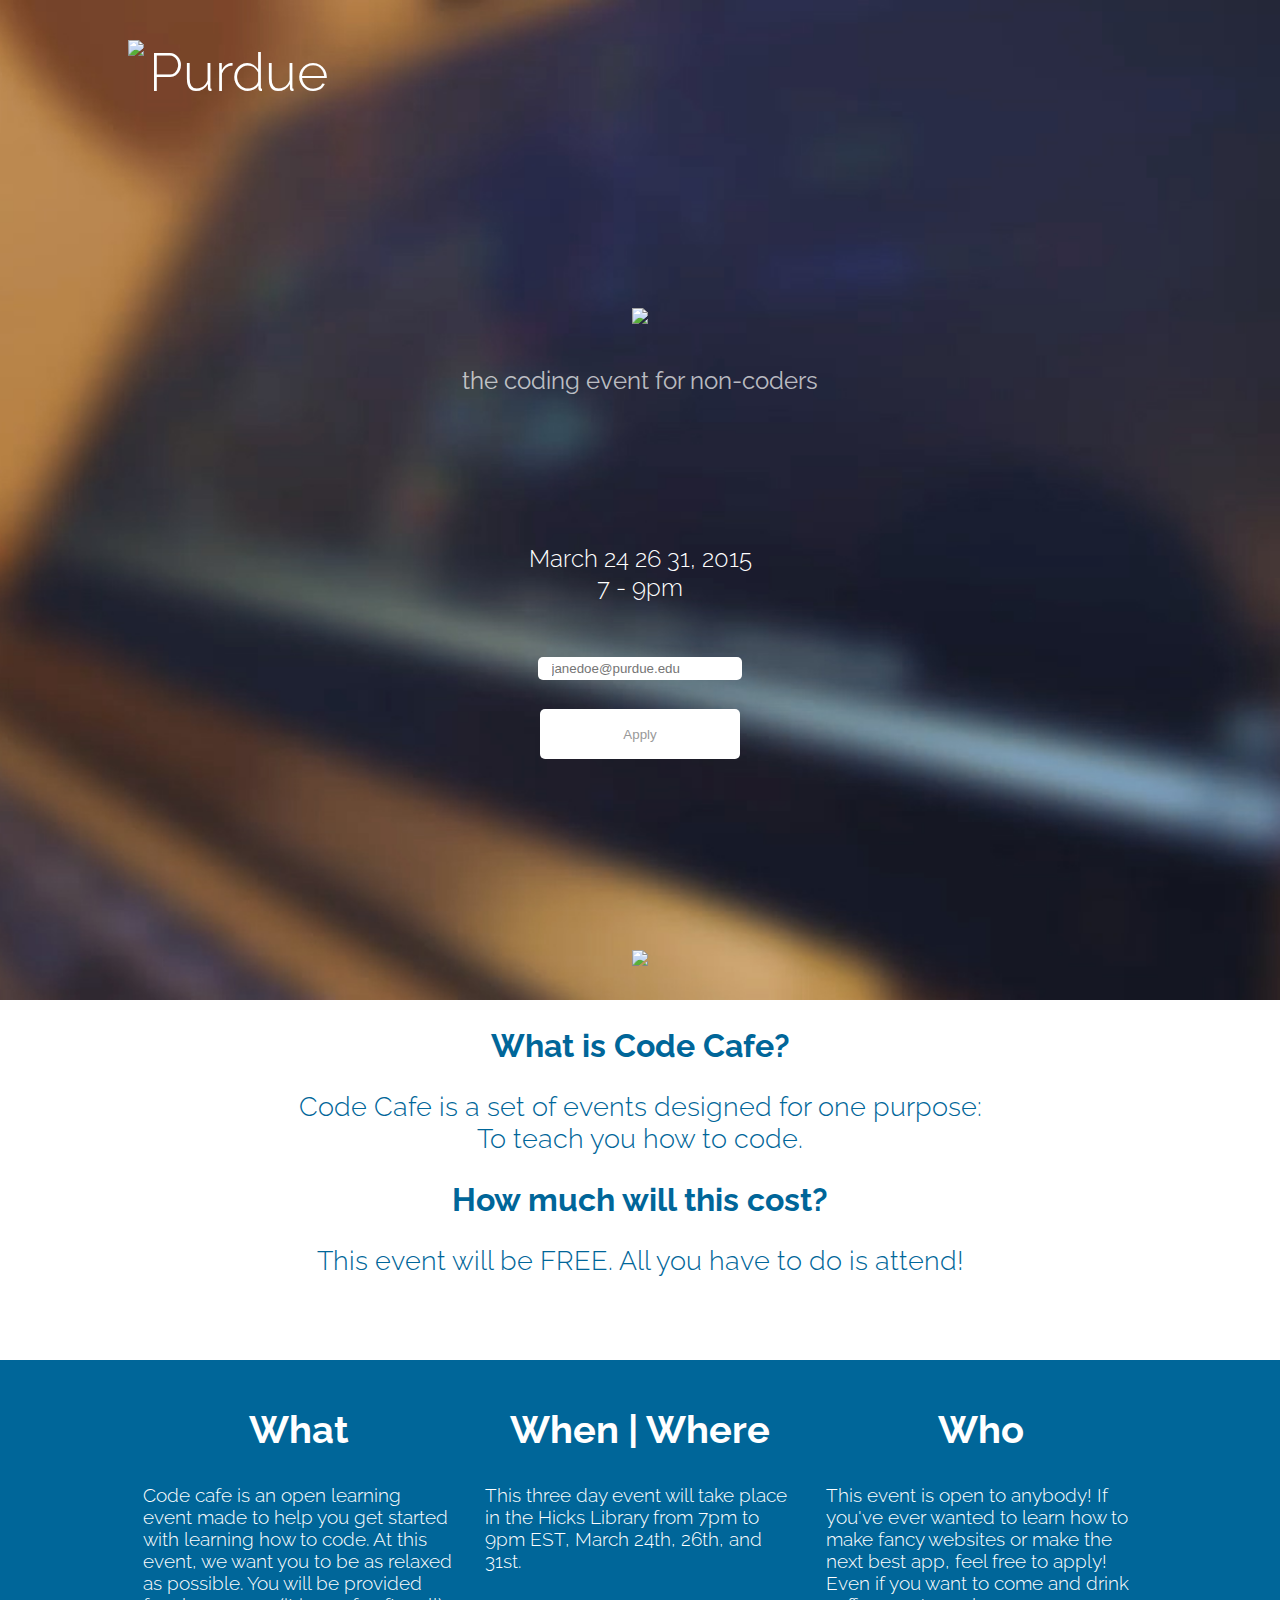
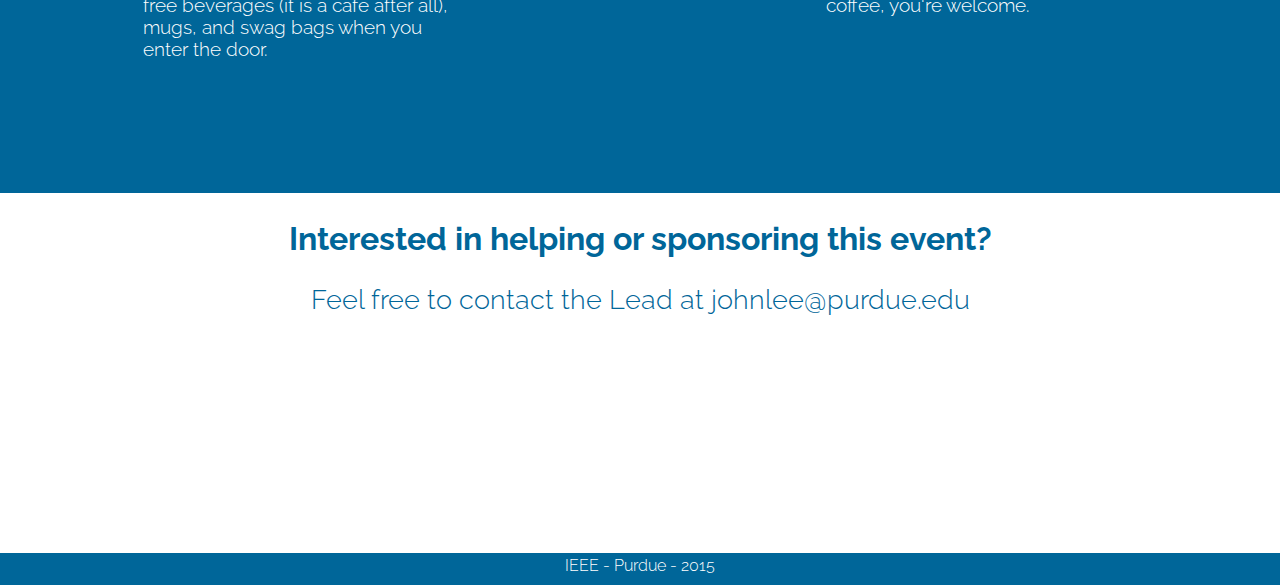
==== index.html @ c106bb70 "Added  background video" ====
<!DOCTYPE html>
<html lang="en">
  <head>
    <!-- Basic Page Needs
    –––––––––––––––––––––––––––––––––––––––––––––––––– -->
    <meta charset="utf-8">
    <title>Code Cafe</title>
    <meta name="description" content="">
    <meta name="author" content="">

    <!-- Mobile Specific Metas
    –––––––––––––––––––––––––––––––––––––––––––––––––– -->
    <meta name="viewport" content="width=device-width, initial-scale=1.0">

    <!-- CSS
    –––––––––––––––––––––––––––––––––––––––––––––––––– -->
    <link rel="stylesheet" href="css/normalize.css">
    <link rel="stylesheet" href="css/custom.css">

    <!-- Scripts
    –––––––––––––––––––––––––––––––––––––––––––––––––– -->
    <script src="https://ajax.googleapis.com/ajax/libs/jquery/2.1.1/jquery.min.js"></script>
    <script src="js/main.js"></script>

  </head>
  <body>

    <div class="videoBody">
        <video autoplay loop poster="images/background.jpg" id="bgvid">
            <source src="images/video5.mp4" type="video/mp4">
        </video>
        <div class="imageHeader">
            <img height="60" src="images/ieee.png"> <div>Purdue</div>
        </div>
        <div class="mainContent">
            <div class="title">
                <img src="images/title.png">
                <br>the coding event for non-coders
            </div>
            <div class="description">

                <br>
                March 24 26 31, 2015
                <br>7 - 9pm
            </div>
            <div class="buttonHolder">
                <input id="email" onClick="reset()" placeholder="janedoe@purdue.edu"></input>
                <br>
                <br>
                <button id="submit" onClick="apply()">Apply</button>
            </div>
        </div>
        <div class="pageArrow">
            <img onclick="scroll()" src="images/arrow.png">
        </div>
    </div>
    <div class="card page-2">
        <div class="card">
            <h2 class="blueT">What is Code Cafe?</h2>
            <div class="cardD blueT">
                Code Cafe is a set of events designed for one purpose: 
                <br>To teach you how to code.
            </div>
            <h2 class="blueT">How much will this cost?</h2>
            <div class="cardD blueT">
                This event will be FREE. All you have to do is attend!
            </div>
        </div>
        <div class="card blue resizeable">
            <div class="floatContainer">
                <div class="pointFloat">
                    <h2>What</h2>
                    Code cafe is an open learning event made to help you get started with learning how to code. At this event, we want you to be as relaxed as possible. You will be provided free beverages (it is a cafe after all), mugs, and swag bags when you enter the door.
                </div>
                <div class="pointFloat">
                    <h2>When | Where</h2>
                    This three day event will take place in the Hicks Library from 7pm to 9pm EST, March 24th, 26th, and 31st.
                </div>
                <div class="pointFloat">
                    <h2>Who</h2>
                    This event is open to anybody! If you've ever wanted to learn how to make fancy websites or make the next best app, feel free to apply! Even if you want to come and drink coffee, you're welcome.
                </div>
            </div>

        </div>
        <div class="card">
            <h2 class="blueT">Interested in helping or sponsoring this event?</h2>
            <div class="cardD blueT">
                Feel free to contact the Lead at <a href="mailto:johnlee@purdue.edu?Subject=Code Cafe">johnlee@purdue.edu</a>
            </div>
        </div>
        <div class="footer">IEEE - Purdue - 2015</div>
    </div>

    <script type="application/javascript">
        $(".imageHeader > img").click(function() {
            window.location.href = "http://purdueieee.org"; 
        });
        function scroll() {
            $('html,body').animate({
                scrollTop: [$("body").height(), "swing"]
            }, 1000);
        }

        function reset() {
            $("#email").css("border","none");
            if ($("#emailError")) $("#emailError").remove();
        }
        function apply() {
            var email = $("#email").val();
            if (email != '' && validateEmail(email))
            {
                postPHP(email);
            }
            else {
                $("#email").css("border","1px solid #ff0000")
                $("#email").after("<div id='emailError'>Please enter a valid email.</div>")               
            }
        }


    </script>
  </body>
</html>
---- css/custom.css ----
@import url(http://fonts.googleapis.com/css?family=Raleway:400,300);
html, body {
	color: white;
	margin: 0;
	padding: 0;
	height: 100%;
	width: 100%;
	font-family: Raleway;
	font-weight: 300;

}
.videoBody {
	position: relative;
	width: 100%;
	height: 100%;
	background: #006699;
	background: url(../images/background.jpg) no-repeat;
	background-size: cover;
}
.card {
	width: 100%;
	height: 33.33%;
	background: #fff;
}
.page-2 {
	height: 100%;
}
.blue {
	background: #006699;
}
.imageHeader {
	position: relative;
	top: 100px;
	width: 100%;
	height: 60px;
	text-align:center;
	z-index: 100;
}
.imageHeader img {
	margin: 0 auto;
	cursor: pointer;
	transition: filter 1s;
	-webkit-animation: filter-animation2 0.4s forwards;

}
.imageHeader img:hover {
	-webkit-animation: filter-animation 0.4s forwards;
}

@-webkit-keyframes filter-animation {
  0% {
    -webkit-filter: blur(0px) drop-shadow(0);
  }
  100% {
  	-webkit-filter: blur(0px) drop-shadow(16px 16px 10px rgba(0,0,0,0.3));
  
  }
  
}
@-webkit-keyframes filter-animation2 {
  0% {
  	-webkit-filter: blur(0px) drop-shadow(16px 16px 10px rgba(0,0,0,0.3));
    
  }
  100% {
  	-webkit-filter: blur(0px) drop-shadow(0);
  
  }
  
}
.imageHeader div {
	margin-left: 5px;
	font-size: 54px;
}
.mainContent {
	position: relative;
	margin: 200px auto;
	width: 100%;
	height: 600px;
	text-align: center;
	font-size: 1.5em;
	z-index: 100;
}
.title {
	text-align: center;
	font-size: 1em;
	font-weight: 400;
	padding: 2em;
	color: rgba(255,255,255,0.7);
}
#return {
	width: 200px;
	background: #fff;
	border: none;
	border-radius: 5px;
	color: #555;
	padding: 0.2em;
}
.title img {
	margin: 0 auto;
	height: 150px;
	padding-bottom: 1.5em;
}
.description {
	margin-top: 3em;
}
.buttonHolder {
	margin-top: 2em;
}
.buttonHolder input {
	padding: 0.3em;
	padding-right: 1em;
	padding-left: 1em;
	color: #555;
	border-radius: 5px;
	border: 0;
}
.buttonHolder input:focus {
	outline: none !important;
	border: 1px solid #006699;
	box-shadow: 0 0 10px #719ECE;
}
.buttonHolder button {
	background: #fff;
	color: #999;
	width: 200px;
	height: 50px;
	border-radius: 5px;
	box-shadow: 0;
	border: 0;
	font-weight: 400;
}
#emailError {
	font-size: 0.8em;
}
.buttonHolder button:hover {
	box-shadow: 2px 2px 1px #555;
}

.pageArrow {
	position: absolute;
	top: 95%;
	left: 50%;
	width: auto;
	z-index: 100;
}
.pageArrow img {
	position: relative;
	left: -50%;
	
}
.pageArrow img:hover {
	bottom: 5px;
	cursor: pointer;
}
h2 {
	font-size: 2em;
	text-align: center;
}
a, a:visited, a:hover {
	color: #006699;
	text-decoration: none;
}
.blueT {
	color: #006699;
}
.cardD {
	width: 60%;
	margin: 0 auto;
		
	text-align: center;
}
.footer {
	width: 100%;
	background: #006699;
	padding-top: 0.2em;
	padding-bottom: 0.8em;
	height: 1em;
	text-align: center;
	color: white;
}
.floatContainer {
	width: 80%;
	margin: 0 auto;
	height: 100%;
}
.pointFloat {
	float: left;
	height: 100%;
	width: 100%;
	min-width: 200px;
	text-align: left;
	font-size: 1.2em;
}
.resizeable {
	display: flex;
	height: auto;
	min-height: 33.333%;
	padding-bottom: 100px;
}
video#bgvid {
position: absolute; right: 0; top: 0;
min-width: 100%; min-height: 100%;
width: auto; height: auto; z-index: -100;
background: url(../images/background.jpg) no-repeat;
background-size: cover;
z-index: 50;
}
/* Bigger than 550 */
@media (min-width: 550px) {
	.imageHeader img {
		margin-left: 10%;
		float: left;
	}
	.imageHeader div {
		float: left;
	}
	.imageHeader {
		text-align: left;
	}
	.mainContent {
		margin: 200px auto;
		width: 800px;
		height: 600px;
		text-align: center;
		font-size: 1.5em;
		-webkit-animation: filter-animation2 0.5s forwards;
	}
	.mainContent:hover {
		-webkit-animation: filter-animation 0.5s forwards;
	}
}

@media (max-height: 920px) {
	.mainContent {
	}
	.imageHeader {
		top: 40px;
	}
}
@media (max-height: 975px) {
	html, body {
		height: 1000px;
		width: 100%;
	}
}
/* Bigger than 750 */
@media (max-width: 550px) {
#bgvid { display: none; }
}

/* Bigger than 1000 */
@media (min-width: 1000px) {
 	.cardD{
 		font-size: 1.7em;
 	}
	.pointFloat {
		float: left;
		width: 30.33%;
		padding: 1.5%;
		text-align:;

	}
	.resizeable {
		display: block;
	}
}
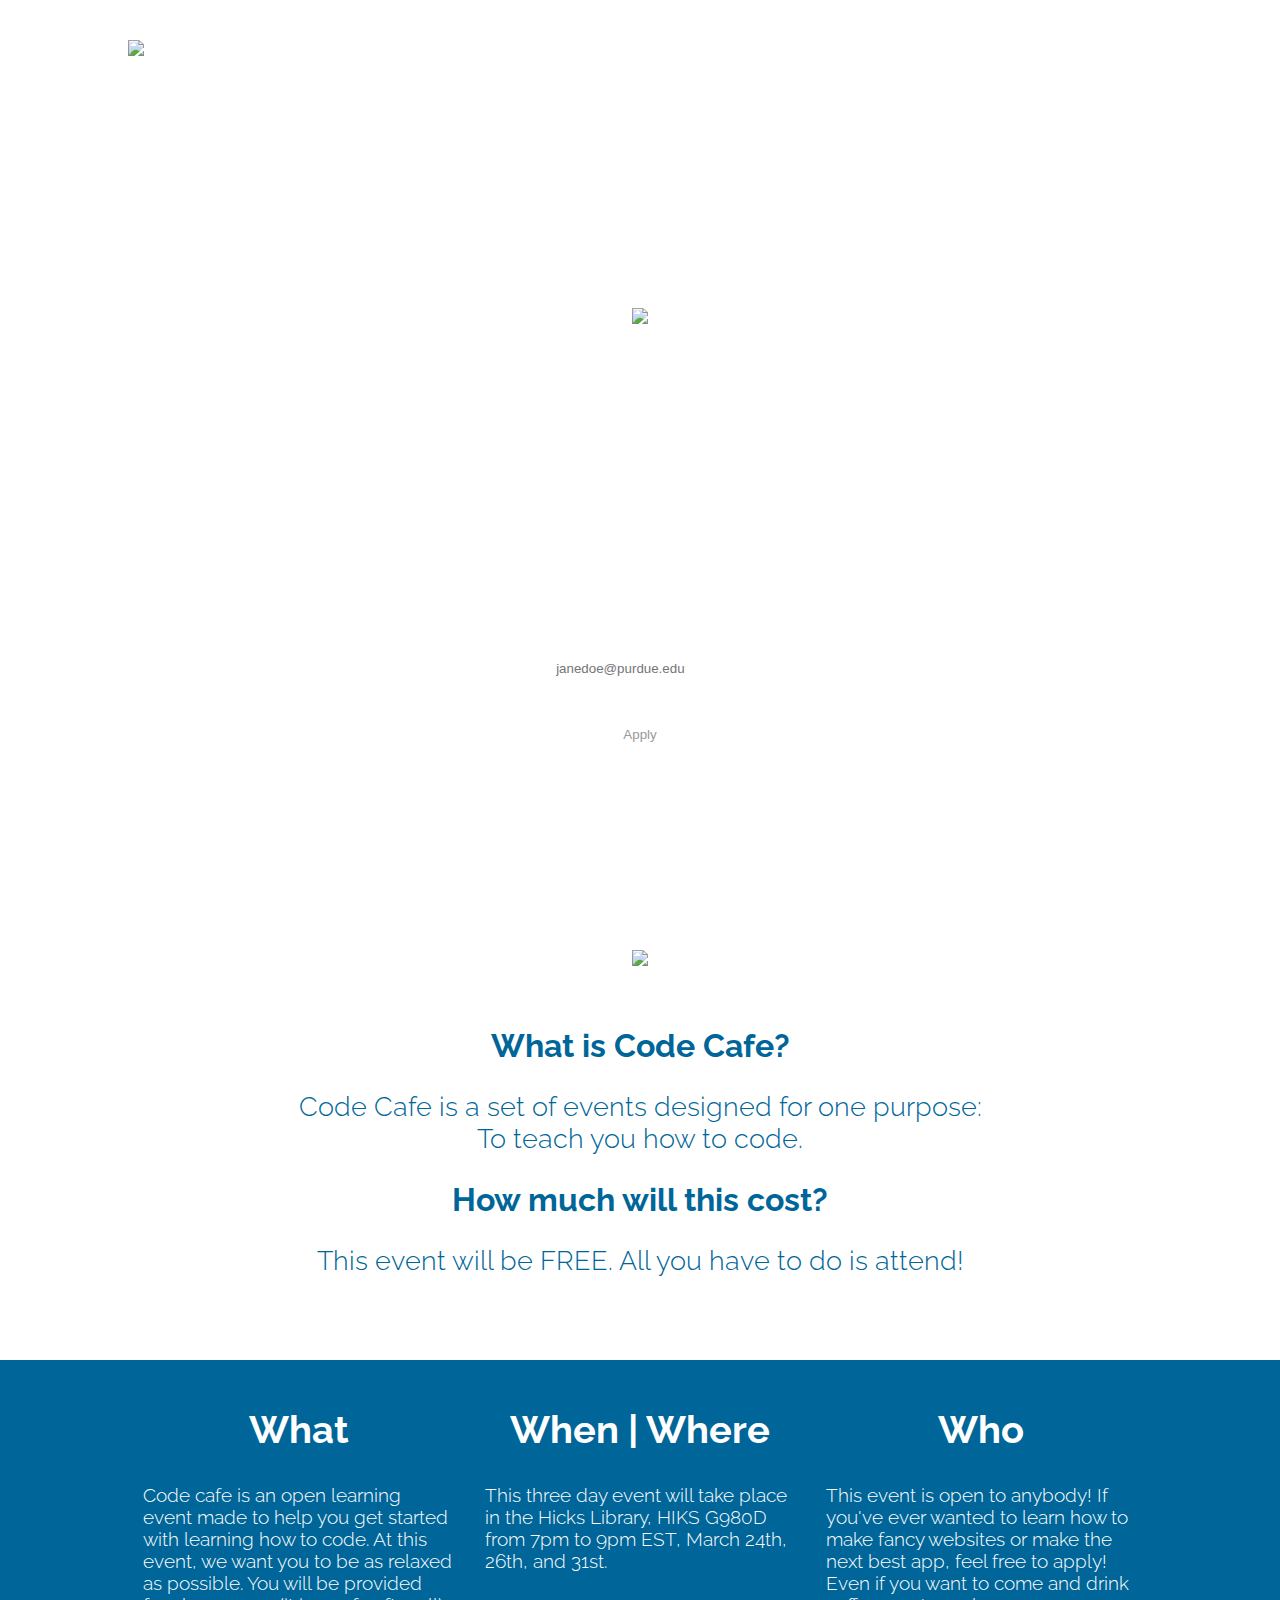
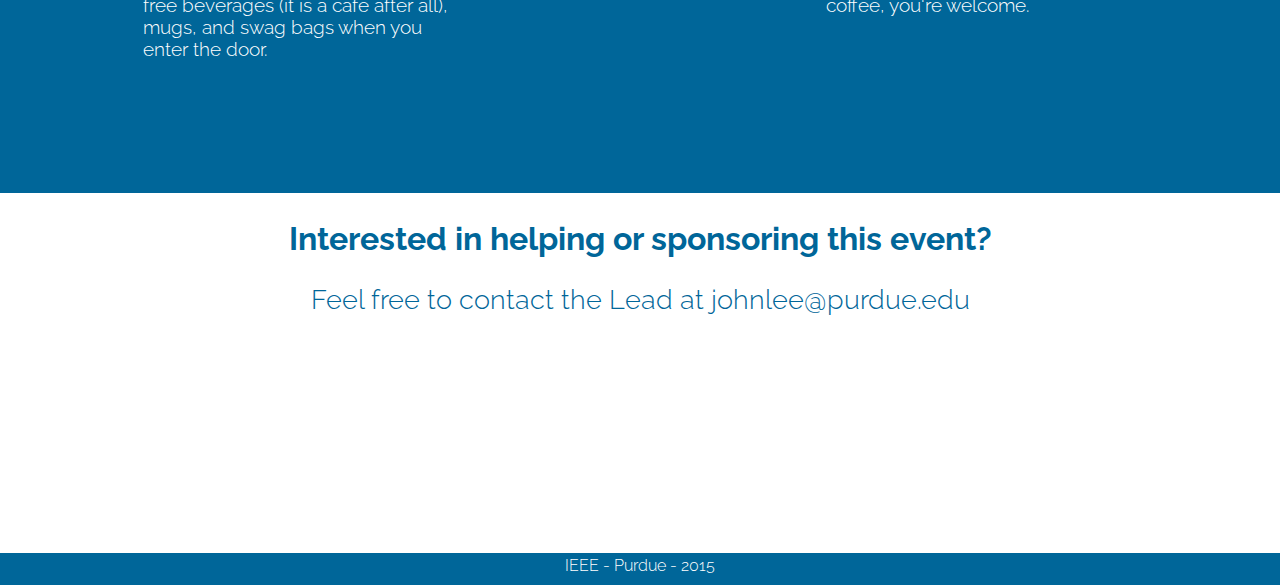
==== commit 30714ec6: "1 background" ====
--- a/index.html
+++ b/index.html
@@ -17,6 +17,10 @@
     <link rel="stylesheet" href="css/normalize.css">
     <link rel="stylesheet" href="css/custom.css">
 
+    <!-- Favicon
+    –––––––––––––––––––––––––––––––––––––––––––––––––– -->
+    <link rel="icon" type="image/png" href="images/favicon.png" />
+
     <!-- Scripts
     –––––––––––––––––––––––––––––––––––––––––––––––––– -->
     <script src="https://ajax.googleapis.com/ajax/libs/jquery/2.1.1/jquery.min.js"></script>
@@ -26,8 +30,8 @@
   <body>
 
     <div class="videoBody">
-        <video autoplay loop poster="images/background.jpg" id="bgvid">
-            <source src="images/video5.mp4" type="video/mp4">
+        <video autoplay loop poster="images/background2.jpg" id="bgvid">
+            <source type="video/mp4">
         </video>
         <div class="imageHeader">
             <img height="60" src="images/ieee.png"> <div>Purdue</div>
@@ -74,7 +78,7 @@
                 </div>
                 <div class="pointFloat">
                     <h2>When | Where</h2>
-                    This three day event will take place in the Hicks Library from 7pm to 9pm EST, March 24th, 26th, and 31st.
+                    This three day event will take place in the Hicks Library, HIKS G980D from 7pm to 9pm EST, March 24th, 26th, and 31st.
                 </div>
                 <div class="pointFloat">
                     <h2>Who</h2>
@@ -92,34 +96,6 @@
         <div class="footer">IEEE - Purdue - 2015</div>
     </div>
 
-    <script type="application/javascript">
-        $(".imageHeader > img").click(function() {
-            window.location.href = "http://purdueieee.org"; 
-        });
-        function scroll() {
-            $('html,body').animate({
-                scrollTop: [$("body").height(), "swing"]
-            }, 1000);
-        }
-
-        function reset() {
-            $("#email").css("border","none");
-            if ($("#emailError")) $("#emailError").remove();
-        }
-        function apply() {
-            var email = $("#email").val();
-            if (email != '' && validateEmail(email))
-            {
-                postPHP(email);
-            }
-            else {
-                $("#email").css("border","1px solid #ff0000")
-                $("#email").after("<div id='emailError'>Please enter a valid email.</div>")               
-            }
-        }
-
-
-    </script>
   </body>
 </html>
 
--- a/css/custom.css
+++ b/css/custom.css
@@ -7,15 +7,14 @@
 	width: 100%;
 	font-family: Raleway;
 	font-weight: 300;
-
+	-webkit-font-smoothing: antialiased;
 }
 .videoBody {
 	position: relative;
 	width: 100%;
 	height: 100%;
 	background: #006699;
-	background: url(../images/background.jpg) no-repeat;
-	background-size: cover;
+
 }
 .card {
 	width: 100%;
@@ -28,6 +27,7 @@
 .blue {
 	background: #006699;
 }
+
 .imageHeader {
 	position: relative;
 	top: 100px;
@@ -53,6 +53,16 @@
   }
   100% {
   	-webkit-filter: blur(0px) drop-shadow(16px 16px 10px rgba(0,0,0,0.3));
+  
+  }
+  
+}
+@-webkit-keyframes arrow {
+  0% {
+    -webkit-filter: blur(1px) drop-shadow(0);
+  }
+  100% {
+  	-webkit-filter: blur(0px) drop-shadow(16px 16px 15px rgba(0,0,0,1));
   
   }
   
@@ -109,7 +119,6 @@
 }
 .buttonHolder input {
 	padding: 0.3em;
-	padding-right: 1em;
 	padding-left: 1em;
 	color: #555;
 	border-radius: 5px;
@@ -132,6 +141,9 @@
 }
 #emailError {
 	font-size: 0.8em;
+	position: absolute;
+	width: 100%;
+	text-align: center;
 }
 .buttonHolder button:hover {
 	box-shadow: 2px 2px 1px #555;
@@ -147,10 +159,11 @@
 .pageArrow img {
 	position: relative;
 	left: -50%;
-	
+	-webkit-animation: filter-animation2 0.4s forwards;
+	-webkit-filter: blur(0px);
 }
 .pageArrow img:hover {
-	bottom: 5px;
+	-webkit-animation: arrow 0.4s forwards;
 	cursor: pointer;
 }
 h2 {
@@ -202,12 +215,16 @@
 position: absolute; right: 0; top: 0;
 min-width: 100%; min-height: 100%;
 width: auto; height: auto; z-index: -100;
-background: url(../images/background.jpg) no-repeat;
+/*background: url(../images/background.jpg) no-repeat;*/
 background-size: cover;
 z-index: 50;
 }
 /* Bigger than 550 */
 @media (min-width: 550px) {
+	.videoBody {
+		background: url(../images/background2.jpg) no-repeat;
+		background-size: cover;
+	}
 	.imageHeader img {
 		margin-left: 10%;
 		float: left;
@@ -247,6 +264,7 @@
 /* Bigger than 750 */
 @media (max-width: 550px) {
 #bgvid { display: none; }
+
 }
 
 /* Bigger than 1000 */
@@ -264,4 +282,4 @@
 	.resizeable {
 		display: block;
 	}
-}+}
